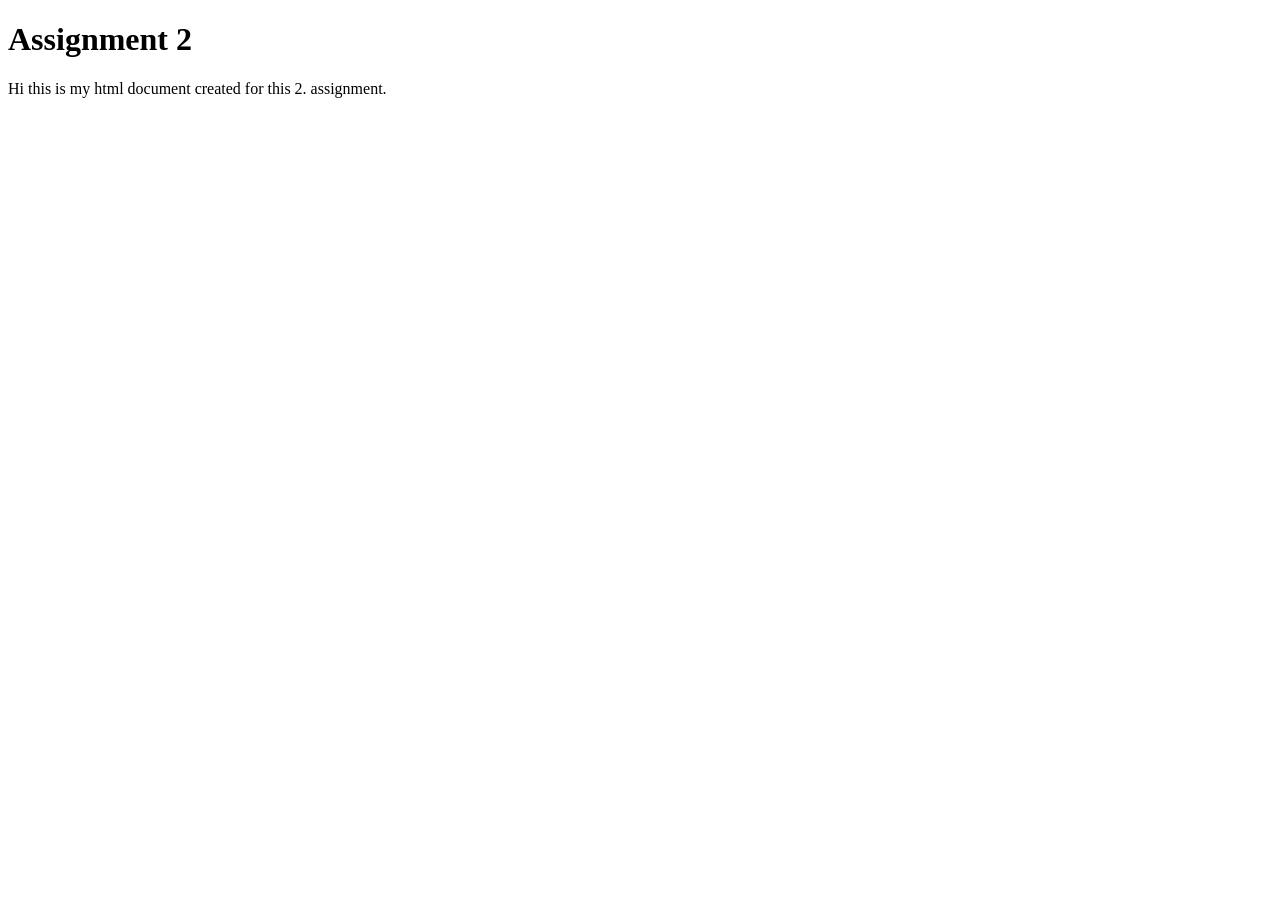
==== index.html @ 3f3d9948 "Add project files" ====
<!doctype html>
<html lang="en">
  <head>
    <meta charset="UTF-8" />
    <meta name="viewport" content="width=device-width, initial-scale=1.0" />
    <title>Document</title>
  </head>
  <body>
    <h1>Assignment 2</h1>
    <p>Hi this is my html document created for this 2. assignment.</p>
  </body>
</html>
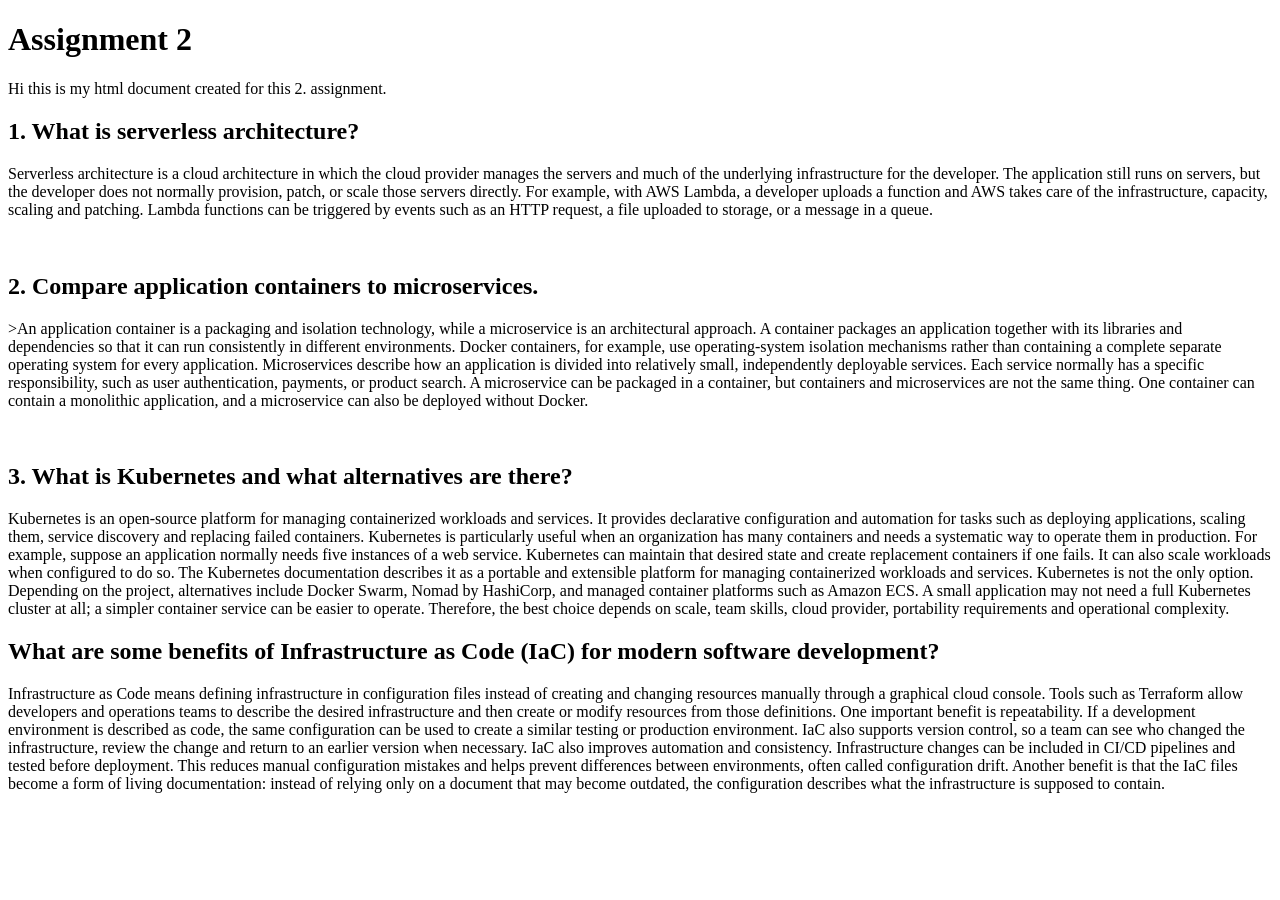
==== commit c0f8b7ae: "Update website" ====
--- a/index.html
+++ b/index.html
@@ -8,5 +8,79 @@
   <body>
     <h1>Assignment 2</h1>
     <p>Hi this is my html document created for this 2. assignment.</p>
+    <section>
+      <h2>1. What is serverless architecture?</h2>
+      <p>
+        Serverless architecture is a cloud architecture in which the cloud
+        provider manages the servers and much of the underlying infrastructure
+        for the developer. The application still runs on servers, but the
+        developer does not normally provision, patch, or scale those servers
+        directly. For example, with AWS Lambda, a developer uploads a function
+        and AWS takes care of the infrastructure, capacity, scaling and
+        patching. Lambda functions can be triggered by events such as an HTTP
+        request, a file uploaded to storage, or a message in a queue.
+      </p>
+      <br />
+      <h2>2. Compare application containers to microservices.</h2>
+      <p>
+        >An application container is a packaging and isolation technology, while
+        a microservice is an architectural approach. A container packages an
+        application together with its libraries and dependencies so that it can
+        run consistently in different environments. Docker containers, for
+        example, use operating-system isolation mechanisms rather than
+        containing a complete separate operating system for every application.
+        Microservices describe how an application is divided into relatively
+        small, independently deployable services. Each service normally has a
+        specific responsibility, such as user authentication, payments, or
+        product search. A microservice can be packaged in a container, but
+        containers and microservices are not the same thing. One container can
+        contain a monolithic application, and a microservice can also be
+        deployed without Docker.
+      </p>
+      <br />
+      <h2>3. What is Kubernetes and what alternatives are there?</h2>
+      <p>
+        Kubernetes is an open-source platform for managing containerized
+        workloads and services. It provides declarative configuration and
+        automation for tasks such as deploying applications, scaling them,
+        service discovery and replacing failed containers. Kubernetes is
+        particularly useful when an organization has many containers and needs a
+        systematic way to operate them in production. For example, suppose an
+        application normally needs five instances of a web service. Kubernetes
+        can maintain that desired state and create replacement containers if one
+        fails. It can also scale workloads when configured to do so. The
+        Kubernetes documentation describes it as a portable and extensible
+        platform for managing containerized workloads and services. Kubernetes
+        is not the only option. Depending on the project, alternatives include
+        Docker Swarm, Nomad by HashiCorp, and managed container platforms such
+        as Amazon ECS. A small application may not need a full Kubernetes
+        cluster at all; a simpler container service can be easier to operate.
+        Therefore, the best choice depends on scale, team skills, cloud
+        provider, portability requirements and operational complexity.
+      </p>
+      <h2>
+        What are some benefits of Infrastructure as Code (IaC) for modern
+        software development?
+      </h2>
+      <p>
+        Infrastructure as Code means defining infrastructure in configuration
+        files instead of creating and changing resources manually through a
+        graphical cloud console. Tools such as Terraform allow developers and
+        operations teams to describe the desired infrastructure and then create
+        or modify resources from those definitions. One important benefit is
+        repeatability. If a development environment is described as code, the
+        same configuration can be used to create a similar testing or production
+        environment. IaC also supports version control, so a team can see who
+        changed the infrastructure, review the change and return to an earlier
+        version when necessary. IaC also improves automation and consistency.
+        Infrastructure changes can be included in CI/CD pipelines and tested
+        before deployment. This reduces manual configuration mistakes and helps
+        prevent differences between environments, often called configuration
+        drift. Another benefit is that the IaC files become a form of living
+        documentation: instead of relying only on a document that may become
+        outdated, the configuration describes what the infrastructure is
+        supposed to contain.
+      </p>
+    </section>
   </body>
 </html>
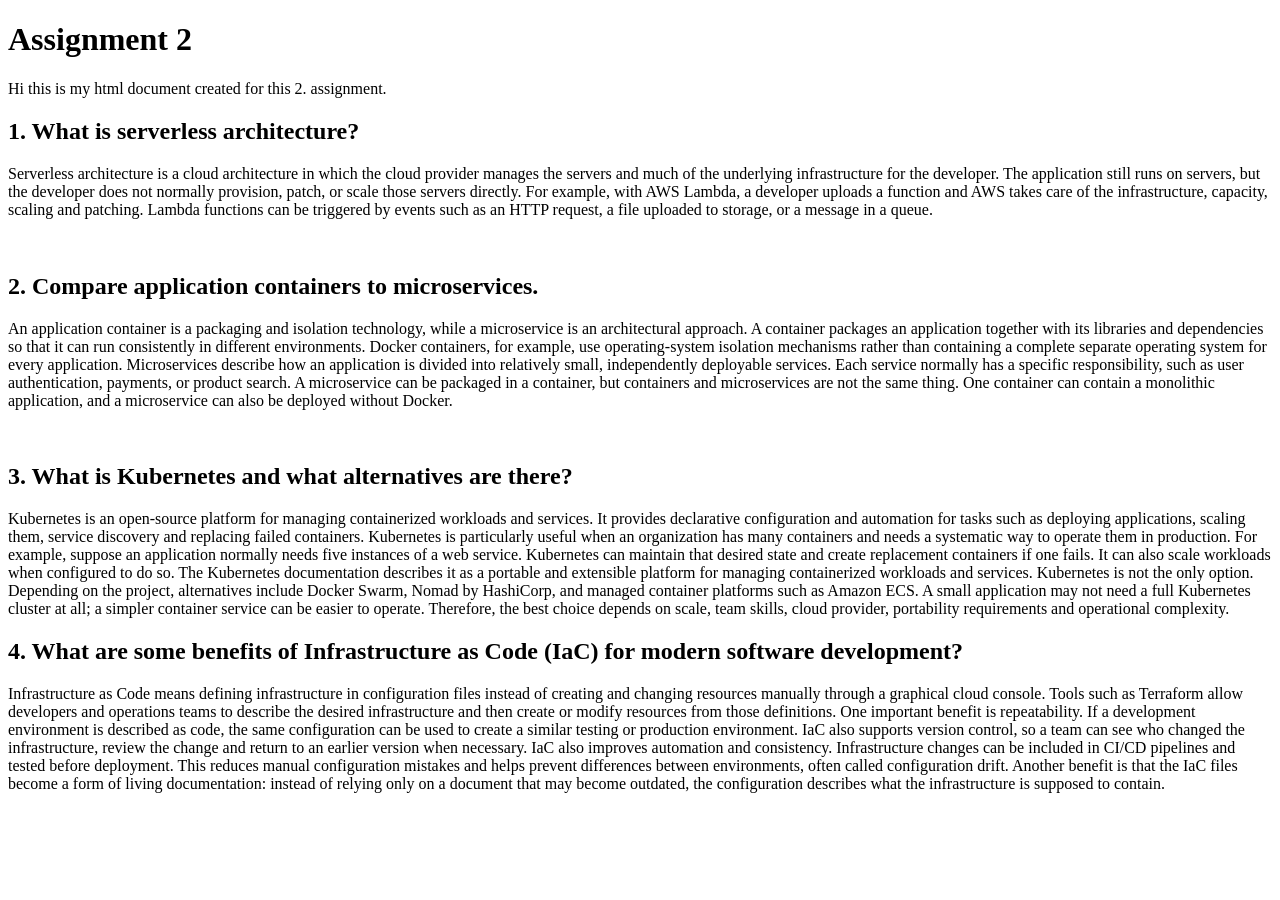
==== commit b54bd4a4: "Update website" ====
--- a/index.html
+++ b/index.html
@@ -23,7 +23,7 @@
       <br />
       <h2>2. Compare application containers to microservices.</h2>
       <p>
-        >An application container is a packaging and isolation technology, while
+        An application container is a packaging and isolation technology, while
         a microservice is an architectural approach. A container packages an
         application together with its libraries and dependencies so that it can
         run consistently in different environments. Docker containers, for
@@ -59,7 +59,7 @@
         provider, portability requirements and operational complexity.
       </p>
       <h2>
-        What are some benefits of Infrastructure as Code (IaC) for modern
+        4. What are some benefits of Infrastructure as Code (IaC) for modern
         software development?
       </h2>
       <p>
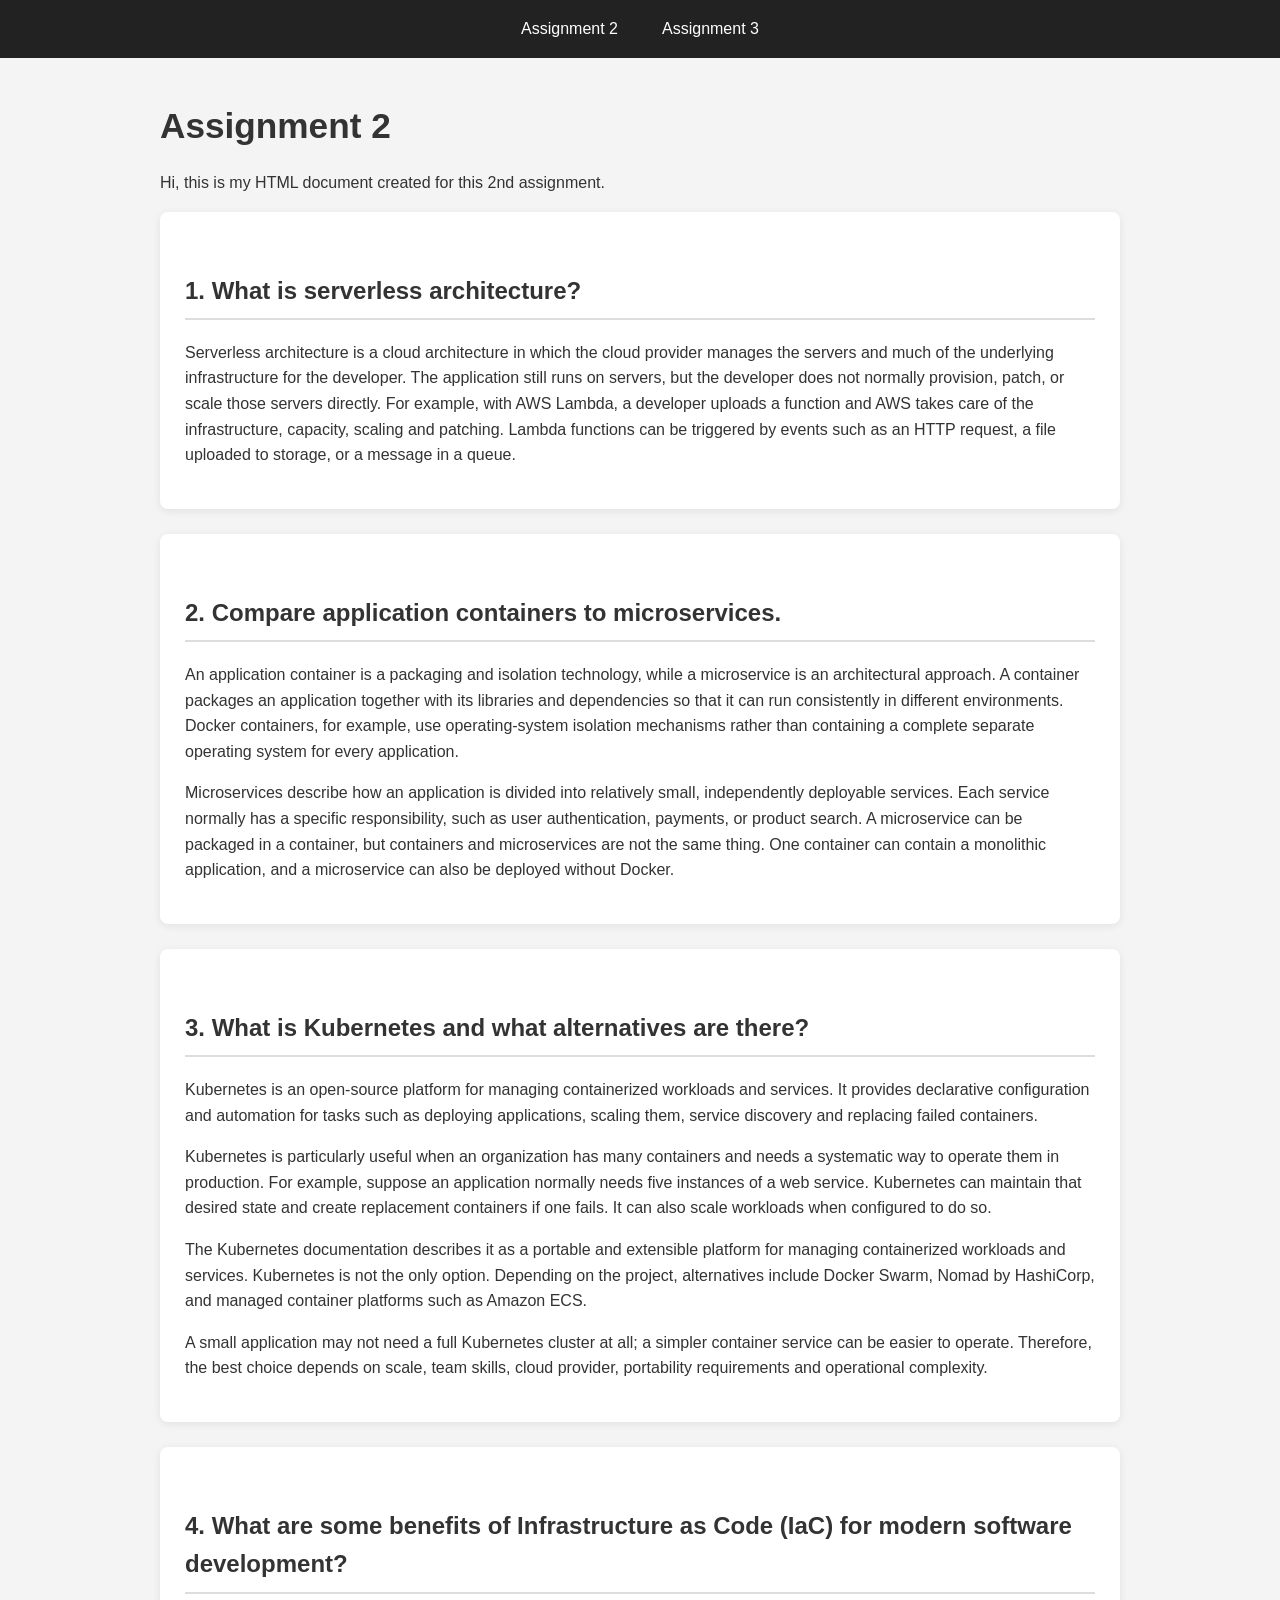
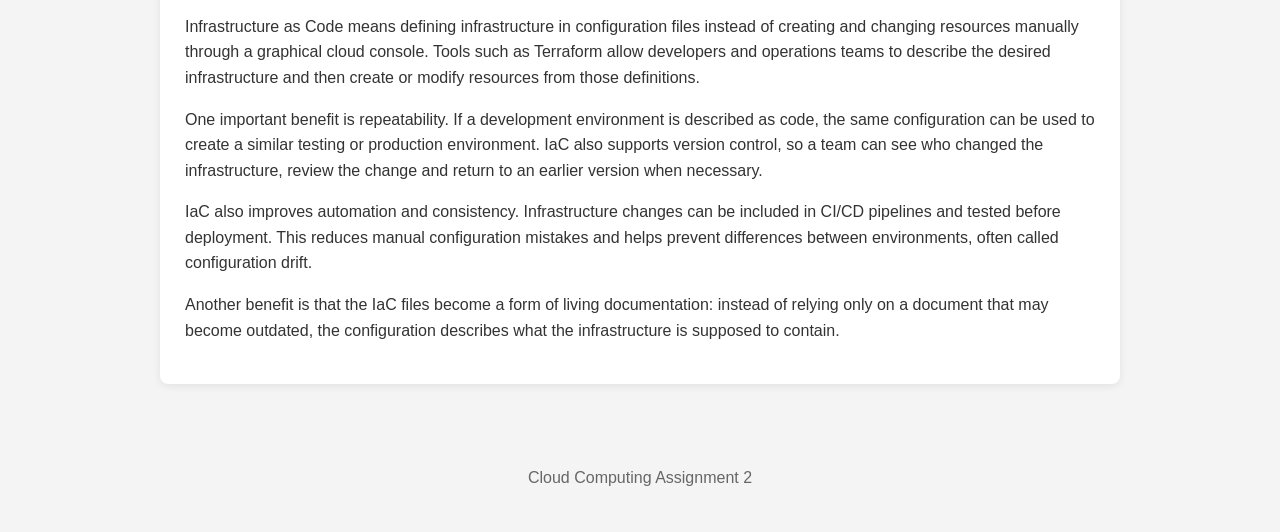
==== commit 4cf475e3: "Update website" ====
--- a/index.html
+++ b/index.html
@@ -3,84 +3,137 @@
   <head>
     <meta charset="UTF-8" />
     <meta name="viewport" content="width=device-width, initial-scale=1.0" />
-    <title>Document</title>
+    <link rel="stylesheet" href="style.css" />
+    <title>Assignment 2</title>
   </head>
+
   <body>
-    <h1>Assignment 2</h1>
-    <p>Hi this is my html document created for this 2. assignment.</p>
-    <section>
-      <h2>1. What is serverless architecture?</h2>
-      <p>
-        Serverless architecture is a cloud architecture in which the cloud
-        provider manages the servers and much of the underlying infrastructure
-        for the developer. The application still runs on servers, but the
-        developer does not normally provision, patch, or scale those servers
-        directly. For example, with AWS Lambda, a developer uploads a function
-        and AWS takes care of the infrastructure, capacity, scaling and
-        patching. Lambda functions can be triggered by events such as an HTTP
-        request, a file uploaded to storage, or a message in a queue.
-      </p>
-      <br />
-      <h2>2. Compare application containers to microservices.</h2>
-      <p>
-        An application container is a packaging and isolation technology, while
-        a microservice is an architectural approach. A container packages an
-        application together with its libraries and dependencies so that it can
-        run consistently in different environments. Docker containers, for
-        example, use operating-system isolation mechanisms rather than
-        containing a complete separate operating system for every application.
-        Microservices describe how an application is divided into relatively
-        small, independently deployable services. Each service normally has a
-        specific responsibility, such as user authentication, payments, or
-        product search. A microservice can be packaged in a container, but
-        containers and microservices are not the same thing. One container can
-        contain a monolithic application, and a microservice can also be
-        deployed without Docker.
-      </p>
-      <br />
-      <h2>3. What is Kubernetes and what alternatives are there?</h2>
-      <p>
-        Kubernetes is an open-source platform for managing containerized
-        workloads and services. It provides declarative configuration and
-        automation for tasks such as deploying applications, scaling them,
-        service discovery and replacing failed containers. Kubernetes is
-        particularly useful when an organization has many containers and needs a
-        systematic way to operate them in production. For example, suppose an
-        application normally needs five instances of a web service. Kubernetes
-        can maintain that desired state and create replacement containers if one
-        fails. It can also scale workloads when configured to do so. The
-        Kubernetes documentation describes it as a portable and extensible
-        platform for managing containerized workloads and services. Kubernetes
-        is not the only option. Depending on the project, alternatives include
-        Docker Swarm, Nomad by HashiCorp, and managed container platforms such
-        as Amazon ECS. A small application may not need a full Kubernetes
-        cluster at all; a simpler container service can be easier to operate.
-        Therefore, the best choice depends on scale, team skills, cloud
-        provider, portability requirements and operational complexity.
-      </p>
-      <h2>
-        4. What are some benefits of Infrastructure as Code (IaC) for modern
-        software development?
-      </h2>
-      <p>
-        Infrastructure as Code means defining infrastructure in configuration
-        files instead of creating and changing resources manually through a
-        graphical cloud console. Tools such as Terraform allow developers and
-        operations teams to describe the desired infrastructure and then create
-        or modify resources from those definitions. One important benefit is
-        repeatability. If a development environment is described as code, the
-        same configuration can be used to create a similar testing or production
-        environment. IaC also supports version control, so a team can see who
-        changed the infrastructure, review the change and return to an earlier
-        version when necessary. IaC also improves automation and consistency.
-        Infrastructure changes can be included in CI/CD pipelines and tested
-        before deployment. This reduces manual configuration mistakes and helps
-        prevent differences between environments, often called configuration
-        drift. Another benefit is that the IaC files become a form of living
-        documentation: instead of relying only on a document that may become
-        outdated, the configuration describes what the infrastructure is
-        supposed to contain.
-      </p>
-    </section>
+    <!-- Navigation -->
+    <nav>
+      <a href="index.html">Assignment 2</a>
+      <a href="assignments/assignment3.html">Assignment 3</a>
+    </nav>
+
+    <!-- Main content -->
+    <main>
+      <h1>Assignment 2</h1>
+
+      <p>Hi, this is my HTML document created for this 2nd assignment.</p>
+
+      <section>
+        <h2>1. What is serverless architecture?</h2>
+
+        <p>
+          Serverless architecture is a cloud architecture in which the cloud
+          provider manages the servers and much of the underlying infrastructure
+          for the developer. The application still runs on servers, but the
+          developer does not normally provision, patch, or scale those servers
+          directly. For example, with AWS Lambda, a developer uploads a function
+          and AWS takes care of the infrastructure, capacity, scaling and
+          patching. Lambda functions can be triggered by events such as an HTTP
+          request, a file uploaded to storage, or a message in a queue.
+        </p>
+      </section>
+
+      <section>
+        <h2>2. Compare application containers to microservices.</h2>
+
+        <p>
+          An application container is a packaging and isolation technology,
+          while a microservice is an architectural approach. A container
+          packages an application together with its libraries and dependencies
+          so that it can run consistently in different environments. Docker
+          containers, for example, use operating-system isolation mechanisms
+          rather than containing a complete separate operating system for every
+          application.
+        </p>
+
+        <p>
+          Microservices describe how an application is divided into relatively
+          small, independently deployable services. Each service normally has a
+          specific responsibility, such as user authentication, payments, or
+          product search. A microservice can be packaged in a container, but
+          containers and microservices are not the same thing. One container can
+          contain a monolithic application, and a microservice can also be
+          deployed without Docker.
+        </p>
+      </section>
+
+      <section>
+        <h2>3. What is Kubernetes and what alternatives are there?</h2>
+
+        <p>
+          Kubernetes is an open-source platform for managing containerized
+          workloads and services. It provides declarative configuration and
+          automation for tasks such as deploying applications, scaling them,
+          service discovery and replacing failed containers.
+        </p>
+
+        <p>
+          Kubernetes is particularly useful when an organization has many
+          containers and needs a systematic way to operate them in production.
+          For example, suppose an application normally needs five instances of a
+          web service. Kubernetes can maintain that desired state and create
+          replacement containers if one fails. It can also scale workloads when
+          configured to do so.
+        </p>
+
+        <p>
+          The Kubernetes documentation describes it as a portable and extensible
+          platform for managing containerized workloads and services. Kubernetes
+          is not the only option. Depending on the project, alternatives include
+          Docker Swarm, Nomad by HashiCorp, and managed container platforms such
+          as Amazon ECS.
+        </p>
+
+        <p>
+          A small application may not need a full Kubernetes cluster at all; a
+          simpler container service can be easier to operate. Therefore, the
+          best choice depends on scale, team skills, cloud provider, portability
+          requirements and operational complexity.
+        </p>
+      </section>
+
+      <section>
+        <h2>
+          4. What are some benefits of Infrastructure as Code (IaC) for modern
+          software development?
+        </h2>
+
+        <p>
+          Infrastructure as Code means defining infrastructure in configuration
+          files instead of creating and changing resources manually through a
+          graphical cloud console. Tools such as Terraform allow developers and
+          operations teams to describe the desired infrastructure and then
+          create or modify resources from those definitions.
+        </p>
+
+        <p>
+          One important benefit is repeatability. If a development environment
+          is described as code, the same configuration can be used to create a
+          similar testing or production environment. IaC also supports version
+          control, so a team can see who changed the infrastructure, review the
+          change and return to an earlier version when necessary.
+        </p>
+
+        <p>
+          IaC also improves automation and consistency. Infrastructure changes
+          can be included in CI/CD pipelines and tested before deployment. This
+          reduces manual configuration mistakes and helps prevent differences
+          between environments, often called configuration drift.
+        </p>
+
+        <p>
+          Another benefit is that the IaC files become a form of living
+          documentation: instead of relying only on a document that may become
+          outdated, the configuration describes what the infrastructure is
+          supposed to contain.
+        </p>
+      </section>
+    </main>
+
+    <footer>
+      <p>Cloud Computing Assignment 2</p>
+    </footer>
   </body>
 </html>
--- a/style.css
+++ b/style.css
@@ -0,0 +1,123 @@
+* {
+  box-sizing: border-box;
+}
+
+body {
+  margin: 0;
+  font-family: Arial, sans-serif;
+  background-color: #f4f4f4;
+  color: #333;
+  line-height: 1.6;
+}
+
+/* Navigation bar */
+nav {
+  background-color: #222;
+  padding: 0;
+  display: flex;
+  justify-content: center;
+}
+
+nav a {
+  color: white;
+  text-decoration: none;
+  padding: 16px 22px;
+  display: block;
+  transition: background-color 0.2s;
+}
+
+nav a:hover {
+  background-color: #444;
+}
+
+/* Main content */
+main {
+  max-width: 1000px;
+  margin: 40px auto;
+  padding: 0 20px;
+}
+
+/* Headings */
+h1 {
+  margin-bottom: 10px;
+  font-size: 2.2rem;
+}
+
+h2 {
+  margin-top: 35px;
+  border-bottom: 2px solid #ddd;
+  padding-bottom: 8px;
+}
+
+/* Content sections */
+section {
+  background-color: white;
+  padding: 25px;
+  margin-bottom: 25px;
+  border-radius: 8px;
+  box-shadow: 0 2px 8px rgba(0, 0, 0, 0.08);
+}
+
+/* Images / screenshots */
+img {
+  max-width: 100%;
+  height: auto;
+  display: block;
+  margin: 15px auto;
+  border-radius: 6px;
+}
+
+/* Links inside the page */
+main a {
+  color: #0066cc;
+}
+
+main a:hover {
+  text-decoration: underline;
+}
+
+/* Code / commands */
+code {
+  background-color: #eee;
+  padding: 3px 6px;
+  border-radius: 4px;
+}
+
+pre {
+  background-color: #222;
+  color: white;
+  padding: 15px;
+  border-radius: 6px;
+  overflow-x: auto;
+}
+
+/* Footer */
+footer {
+  text-align: center;
+  padding: 25px;
+  color: #666;
+}
+
+/* Mobile phones */
+@media (max-width: 600px) {
+  nav {
+    flex-direction: column;
+    text-align: center;
+  }
+
+  nav a {
+    padding: 12px;
+  }
+
+  main {
+    margin: 20px auto;
+  }
+
+  section {
+    padding: 18px;
+  }
+
+  h1 {
+    font-size: 1.8rem;
+  }
+}
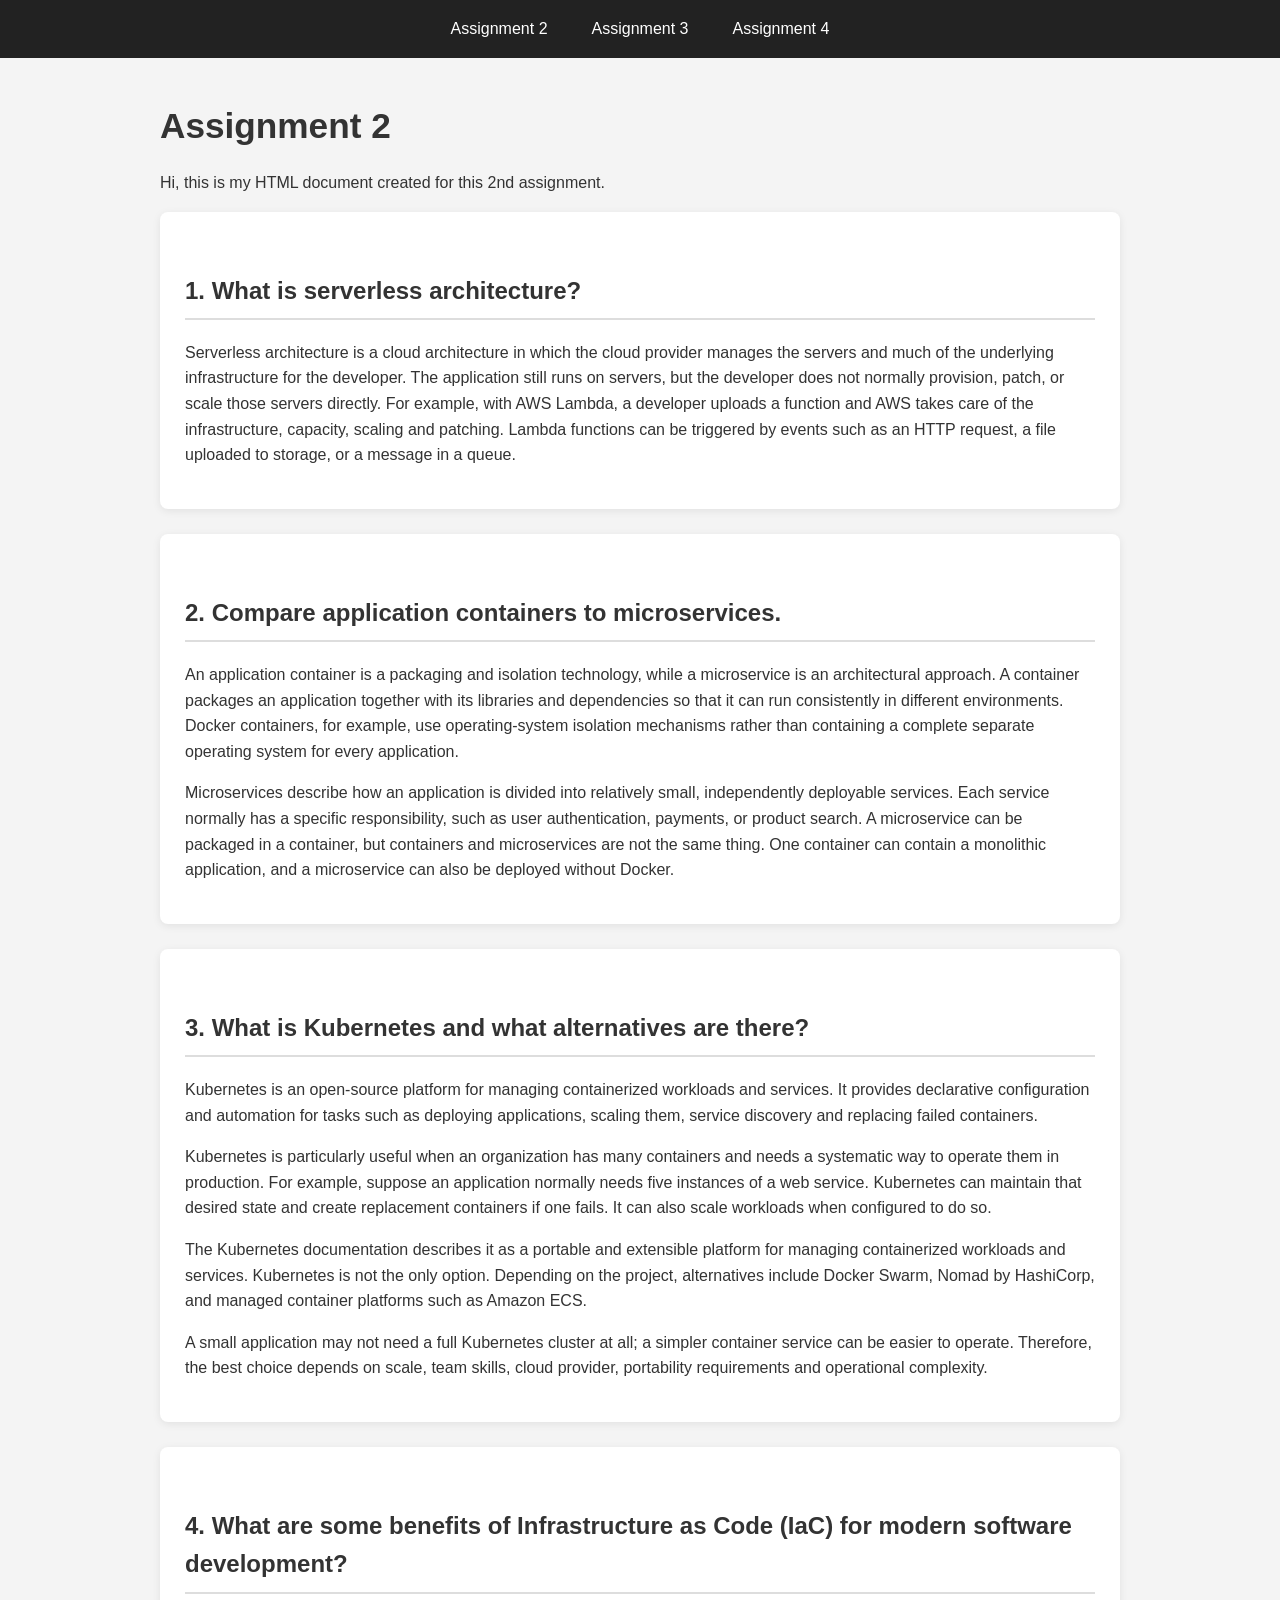
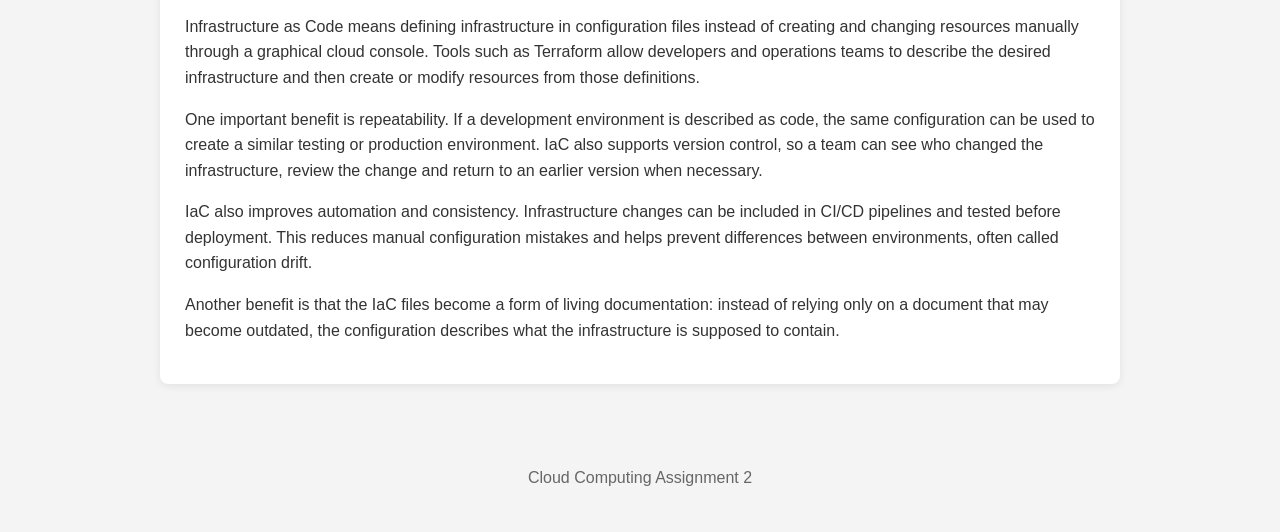
==== commit 2920f83a: "Add assignment 4 frontend" ====
--- a/index.html
+++ b/index.html
@@ -12,6 +12,7 @@
     <nav>
       <a href="index.html">Assignment 2</a>
       <a href="assignments/assignment3.html">Assignment 3</a>
+      <a href="assignments/assignment4.html">Assignment 4</a>
     </nav>
 
     <!-- Main content -->
